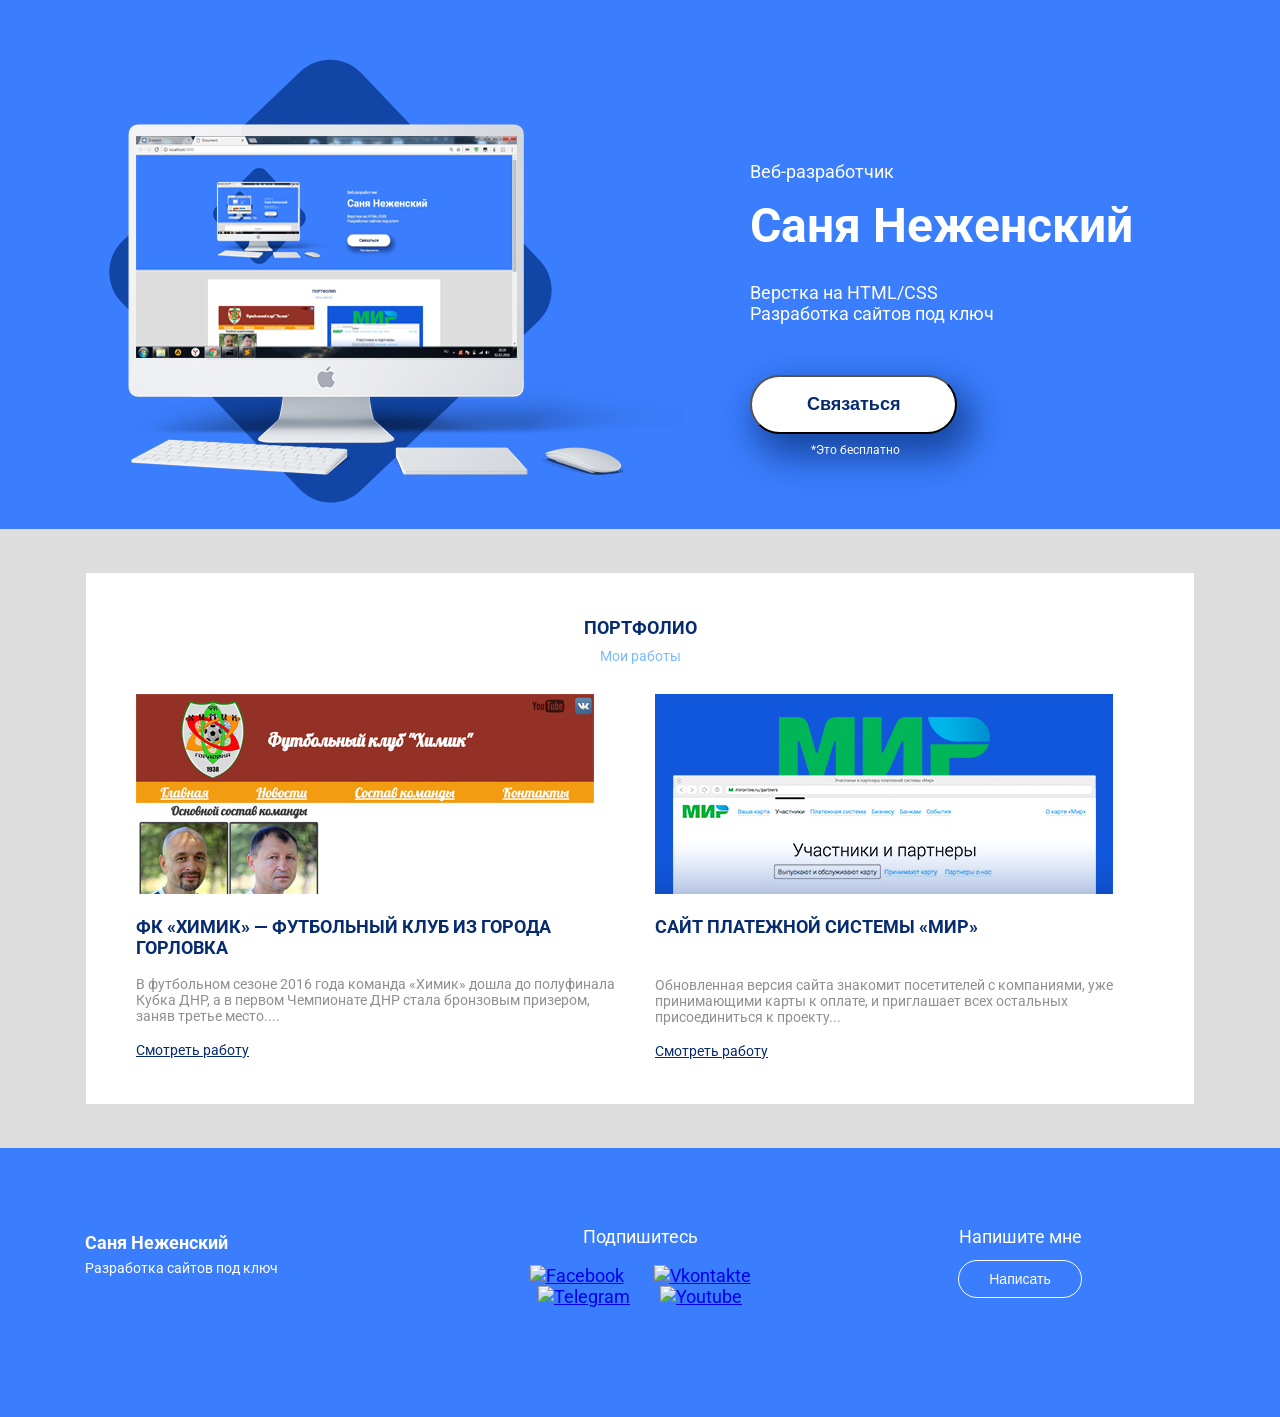
==== index.html @ 92bdb4d1 "Add files via upload" ====
<!DOCTYPE html>
<html lang="ru">
<head>
	<!-- Важная техническая информация для браузера -->
	<meta charset="UTF-8">
	<meta http-equiv="X-UA-Compatible" content="IE-edge">
	<meta name="viewport" content="width=device-width, initial-scale=1">

	<!-- Информация об Авторе и описание проэкта -->
	<meta name="description" content="">
	<meta name="autor" content="">

	<!-- Иконка, которая будет на вкладке в браузере -->
	<link rel="icon" href="/favicon.ico">
	<!-- Заголовок на вкладке в браузере -->
	<title>Document</title>
	<!-- Щрифты от Google -->
	<link href="https://fonts.googleapis.com/css?family=Roboto:400,700&amp;subset=cyrillic-ext" rel="stylesheet">
	<!-- Подключаем наш файл со стилями, который нахожится в папке css/ -->
	<link rel="stylesheet" href="css/bootstrap-grid.min.css">
	<link rel="stylesheet" href="css/style.css">

</head>
<body>
	<!-- Тут будет содержимое будущего сайта -->
	
	<header>
		<div class="container">
			<div class="row">
				<div class="col-lg-7">
					<img class="header-img" src="img/main-img.png" alt="Монитор">
				</div>
				<!-- /.col-7 -->
				<div class="col-lg-5">
					<p class="header-pretitle">Веб-разработчик</p>
					<h1 class="header-title">Саня Неженский</h1>
					<p class="header-subtitle">Верстка на HTML/CSS <br>	
                    Разработка сайтов под ключ</p>
                   <div class="header-button-block">
                   	<button class="header-button">Связаться</button>
                    <small>*Это бесплатно</small>
                   </div>

				</div>
				<!-- /.col-5 -->
			</div>
			<!-- /.row -->
		</div>
		<!-- /.container -->
	</header>
	<section class="portfolio">
		<div class="container">
			<div class="portfolio-block">
			<h2 class="portfolio-title">Портфолио</h2>
			<p class="portfolio-subtitle">Мои работы</p>
			<div class="row">
				<div class="col-md-6">
					<div class="portfolio-col-1">
						<img src="img/portfolio-img-1.jpg" alt="ФК Химик"">
					<h3>ФК «Химик» — футбольный клуб из города Горловка</h3>
					<p class="portfolio-text1">В футбольном сезоне 2016 года команда «Химик» дошла до полуфинала Кубка ДНР, а в первом Чемпионате ДНР стала бронзовым призером, заняв третье место....</p>
					<a href="#">Смотреть работу</a>
					</div>				
				</div>
				<!-- /.col-6 -->
				<div class="col-md-6">
					<div class="portfolio-col-2">
						<img src="img/portfolio-img-2.jpg" alt="Мир">
					<h3>Сайт платежной системы «Мир»</h3>
					<p class="portfolio-text2">Обновленная версия сайта знакомит посетителей с компаниями, уже принимающими карты к оплате, и приглашает всех остальных присоединиться к проекту...</p>
					<a href="#">Смотреть работу</a>
					</div>
				</div>
				<!-- /.col-6 -->

			</div>
		</div>
		</div>
		
	</section>

	
	
	<footer>
		<div class="container">
			<div class="row">
				<div class="col-md-4">
					<h4 class="footer-author">Саня Неженский</h4>
					<p class="footer-text">Разработка сайтов под ключ</p>
				</div>
				<div class="col-md-4">
					<div class="social-block">
						<p>Подпишитесь</p>
						<a href="#"><img src="img/Socials/facebook-logo-button.png" alt="Facebook"></a>
						<a href="#"><img src="img/Socials/vk-social-logotype.png" alt="Vkontakte"></a>
						<a href="#"><img src="img/Socials/telegram-symbol.png" alt="Telegram"></a>
						<a href="#"><img src="img/Socials/youtube-symbol.png" alt="Youtube"></a>
					</div>
				</div>
				<div class="col-md-4">
					<div class="footer-cta-block">
						<p class="footer-cta">Напишите мне</p>
					<button class="footer-button">Написать</button>
					</div>
				</div>
			</div>
			<!-- /.row -->
		</div>
		<!-- /.container -->
			
		</div>
	</footer>
</body>
</html>
---- css/style.css ----
body{
	margin: 0;
	font-family: 'Roboto';
	font-size: 18px;

}
img{
	max-width: 100%;
}
header{
	padding-top: 59px;
	padding-bottom: 22px;
	background-color: #3a7dfd;
	color: #fff;
}
.header-pretitle {
	
	margin-top: 102px;
}
.header-title{
	font-size: 48px;
	font-weight: 700;
	line-height: 46.81px;
	margin-top: 21px;

}
.header-subtitle{
	
	margin-top: 20px;

}
.header-button{

box-shadow: 10px 17px 34px 6px rgba(18, 61, 145, 0.83);
border-radius: 50px;
background-color: #ffffff;
color: #072b6f;
font-size: 18px;
font-weight: 700;
padding: 17px 55px ;
margin-top: 33px;
}
header small{
	font-size: 12px;
	display: block;
	text-align: center;
	margin-top: 9px;
}
.header-button-block{
	max-width: 210px;

}
/* Секция портфолио */
.portfolio{
	background-color: #dddddd;
	padding: 44px 71px;
}
.portfolio-block{
	background-color: #fff;
	padding-top: 29px;
	padding-bottom: 44px;
}
.portfolio-title{
	text-transform: uppercase;
	font-size: 18px;
	color: #072b6f;
	margin-bottom: 10px;
}
.portfolio-subtitle{
	margin-top: 10px;
	margin-bottom: 30px;
	font-size: 14px;
	color: #7bb9ff;

}

.portfolio-title, .portfolio-subtitle{
	text-align: center;
}

.portfolio-col-1{
	padding-left: 50px;

}

.portfolio-col-2{
	
	padding-right: 50px;
}
.portfolio-block h3{
color: #072b6f;
font-size: 18px;
font-weight: 700;
text-transform: uppercase;

}
.portfolio-block a{
color: #072b6f;
font-size: 14px;
font-weight: 400;
text-decoration: underline;
}
.portfolio-text1{

color: #8f8f8f;
font-size: 14px;
font-weight: 400;
}
.portfolio-text2{
padding-top: 22px;
color: #8f8f8f;
font-size: 14px;
font-weight: 400;
}
/* Оформление подвала */
footer{
background-color: #3a7dfd;
color: #fff;
padding-top: 60px;
padding-bottom: 110px;	
}
.footer-author{
font-size: 24px;
margin-bottom: 7px;
}
.footer-text{
margin-top: 0px;
}
.social-block{
text-align: center;

}
.social-block a{
 	display: inline-block;
 	margin-left: 13px;
 	margin-right: 13px;
	
}
.footer-cta-block{
	text-align: center;
}
.footer-cta{
	margin-bottom: 13px;
}
.footer-button{
display: inline-block;
border: 1px solid #ffffff;
background-color: transparent;
color: #fff;
font-size: 18px;
border-radius: 50px;
padding: 12px 40px;
}

/* адаптация сайта*/
@media (max-width: 1200px) {
	.header-pretitle {
	margin-top: 60px;}
	}
@media (max-width: 992px) {
	.header-img{
		display: none;
	}
	.header-pretitle {
	margin-top: 10px;}
	}
	.footer-author{
		font-size: 18px;
	}
	.footer-text{
		font-size: 14px;
	}
	.social-block img{
		width: 30px;
	}
	.footer-button {
		font-size: 14px;
		padding: 10px 30px;
	}



@media (max-width: 768px) {
	.portfolio-col-1{
		padding-left: 20px;
		padding-right: 20px;
		margin-bottom: 40px;
	}
	.portfolio-col-2{
		padding-left: 20px;
		padding-right: 20px;
	}
	.footer-author,.footer-text{
	text-align: center;
}
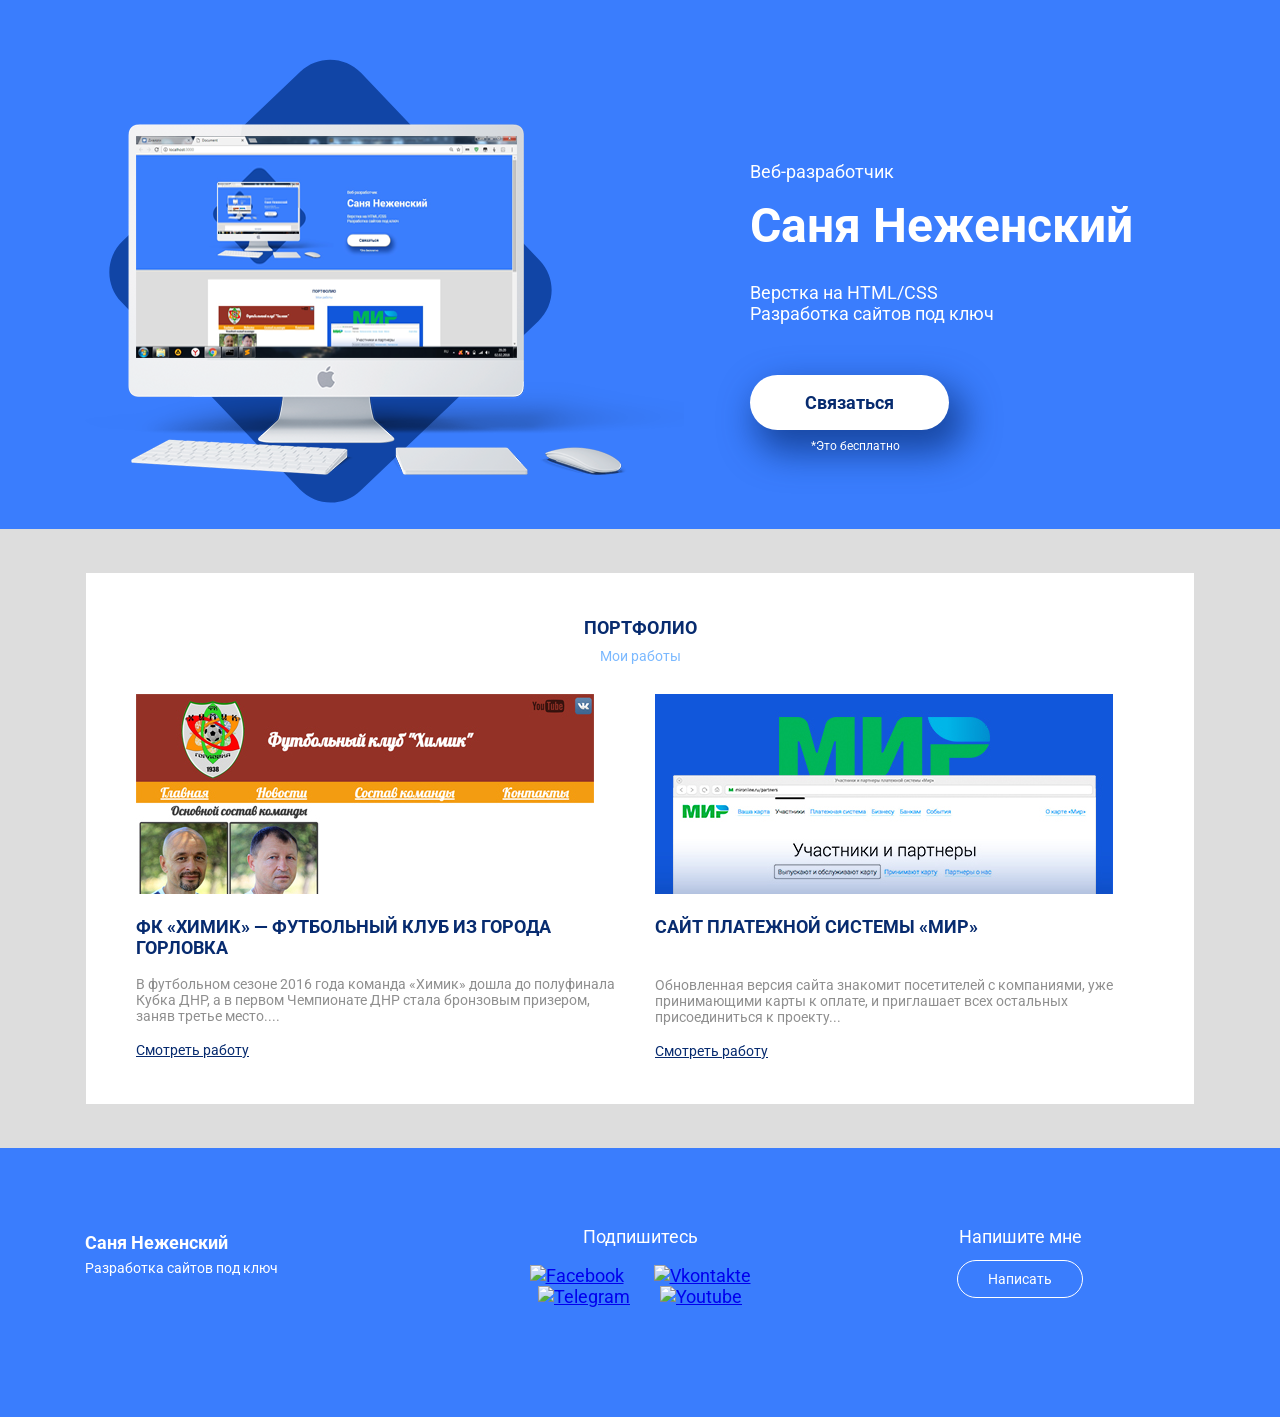
==== commit e9ab4413: "Add files via upload" ====
--- a/index.html
+++ b/index.html
@@ -37,7 +37,7 @@
 					<p class="header-subtitle">Верстка на HTML/CSS <br>	
                     Разработка сайтов под ключ</p>
                    <div class="header-button-block">
-                   	<button class="header-button">Связаться</button>
+                   	<a href="https://vk.me/moooorty" class="header-button">Связаться</a>
                     <small>*Это бесплатно</small>
                    </div>
 
@@ -92,15 +92,15 @@
 					<div class="social-block">
 						<p>Подпишитесь</p>
 						<a href="#"><img src="img/Socials/facebook-logo-button.png" alt="Facebook"></a>
-						<a href="#"><img src="img/Socials/vk-social-logotype.png" alt="Vkontakte"></a>
+						<a href="https://vk.com/moooorty"><img src="img/Socials/vk-social-logotype.png" alt="Vkontakte"></a>
 						<a href="#"><img src="img/Socials/telegram-symbol.png" alt="Telegram"></a>
-						<a href="#"><img src="img/Socials/youtube-symbol.png" alt="Youtube"></a>
+						<a href="https://www.youtube.com/channel/UC4Klsuf4bXweRX9xjo-MLdg?view_as=subscriber"><img src="img/Socials/youtube-symbol.png" alt="Youtube"></a>
 					</div>
 				</div>
 				<div class="col-md-4">
 					<div class="footer-cta-block">
 						<p class="footer-cta">Напишите мне</p>
-					<button class="footer-button">Написать</button>
+					<a href="https://vk.me/moooorty" class="footer-button">Написать</a>
 					</div>
 				</div>
 			</div>
--- a/css/style.css
+++ b/css/style.css
@@ -30,7 +30,8 @@
 
 }
 .header-button{
-
+display: inline-block;
+text-decoration: none;
 box-shadow: 10px 17px 34px 6px rgba(18, 61, 145, 0.83);
 border-radius: 50px;
 background-color: #ffffff;
@@ -144,6 +145,7 @@
 }
 .footer-button{
 display: inline-block;
+text-decoration: none;
 border: 1px solid #ffffff;
 background-color: transparent;
 color: #fff;
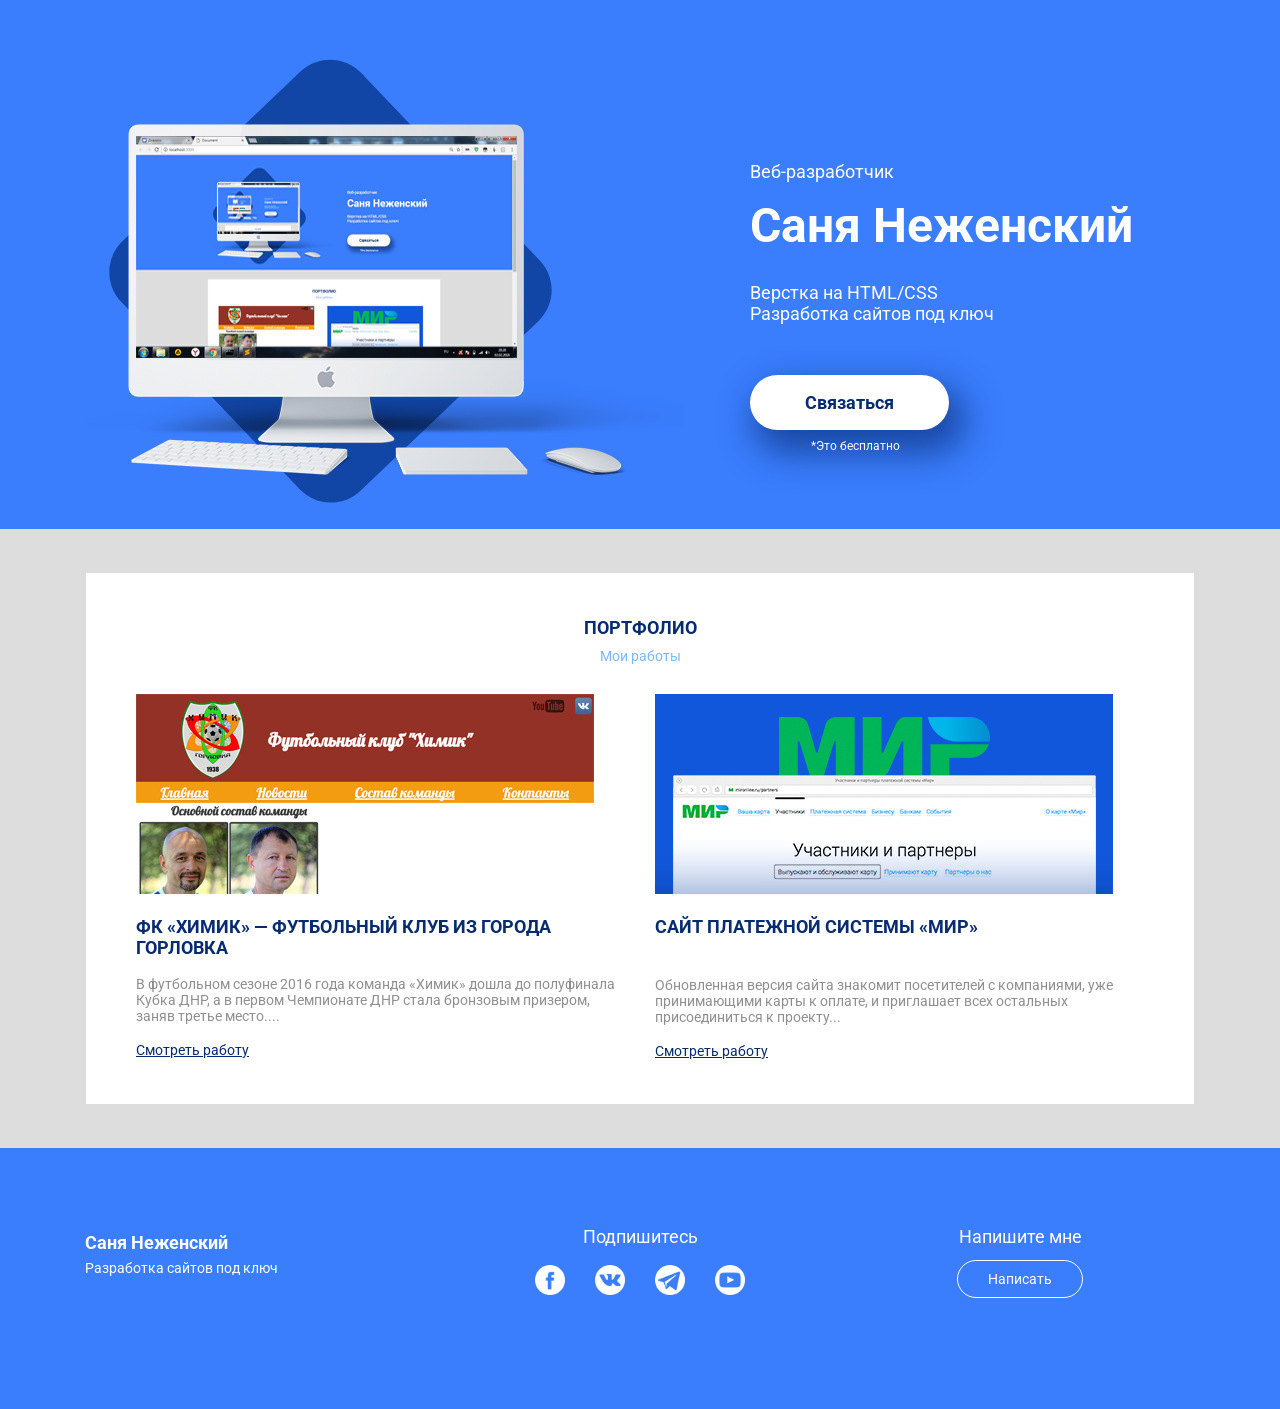
==== commit f9891fd3: "Add files via upload" ====
--- a/index.html
+++ b/index.html
@@ -91,10 +91,10 @@
 				<div class="col-md-4">
 					<div class="social-block">
 						<p>Подпишитесь</p>
-						<a href="#"><img src="img/Socials/facebook-logo-button.png" alt="Facebook"></a>
-						<a href="https://vk.com/moooorty"><img src="img/Socials/vk-social-logotype.png" alt="Vkontakte"></a>
-						<a href="#"><img src="img/Socials/telegram-symbol.png" alt="Telegram"></a>
-						<a href="https://www.youtube.com/channel/UC4Klsuf4bXweRX9xjo-MLdg?view_as=subscriber"><img src="img/Socials/youtube-symbol.png" alt="Youtube"></a>
+						<a href="#"><img src="img/socials/facebook-logo-button.png" alt="Facebook"></a>
+						<a href="https://vk.com/moooorty"><img src="img/socials/vk-social-logotype.png" alt="Vkontakte"></a>
+						<a href="#"><img src="img/socials/telegram-symbol.png" alt="Telegram"></a>
+						<a href="https://www.youtube.com/channel/UC4Klsuf4bXweRX9xjo-MLdg?view_as=subscriber"><img src="img/socials/youtube-symbol.png" alt="Youtube"></a>
 					</div>
 				</div>
 				<div class="col-md-4">
